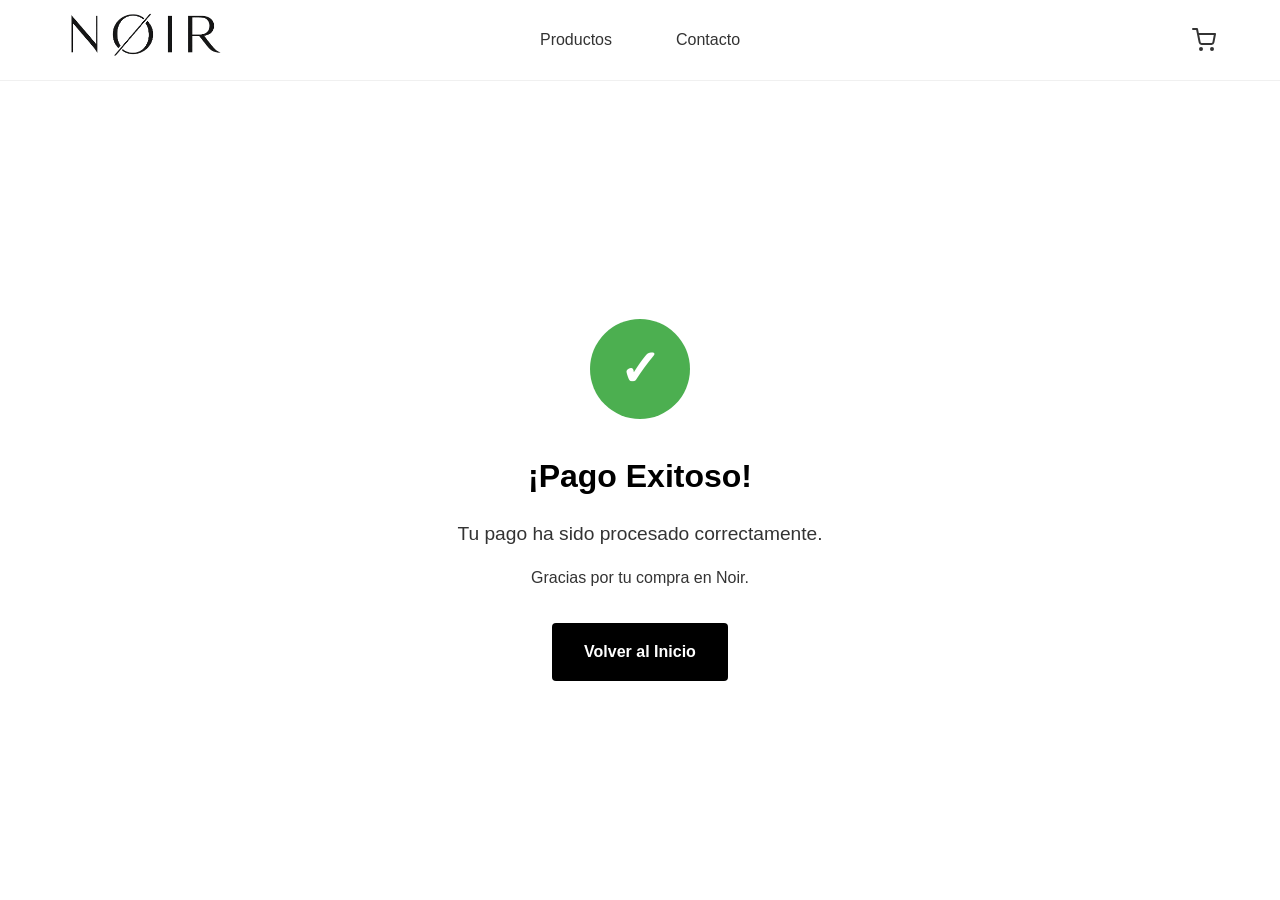
==== pages/confirmation.html @ 28c6acfe "Primer Commit" ====
<!DOCTYPE html>
<!-- Payment confirmation page -->
<html lang="es">
<head>
    <meta charset="UTF-8">
    <meta name="viewport" content="width=device-width, initial-scale=1.0">
    <title>Confirmación de Pago</title>
    <link rel="stylesheet" href="../styles.css">
    <style>
        .checkmark {
            width: 100px;
            height: 100px;
            border-radius: 50%;
            background: #4CAF50;
            display: flex;
            align-items: center;
            justify-content: center;
            margin: 0 auto 2rem;
            animation: checkmark 0.8s ease-in-out;
        }
        .checkmark::after {
            content: '✓';
            font-size: 50px;
            color: white;
            font-weight: bold;
        }
        @keyframes checkmark {
            0% { transform: scale(0); }
            50% { transform: scale(1.2); }
            100% { transform: scale(1); }
        }
    </style>
</head>
<body>
    <header>
        <nav>
            <div class="logo"><a href="../index.html" style="text-decoration: none; color: inherit;"><img src="../img/logo.png" alt="NOIR Logo" style="height: 55px; width: auto;"></a></div>
            <button class="hamburger" aria-label="Menú">
                <span></span>
                <span></span>
                <span></span>
            </button>
            <ul class="nav-links">
                <li><a href="products.html">Productos</a></li>
                <li><a href="contact.html">Contacto</a></li>
            </ul>
            <div class="cart-icon">
                <svg width="24" height="24" viewBox="0 0 24 24" fill="none" stroke="currentColor" stroke-width="2" stroke-linecap="round" stroke-linejoin="round">
                    <circle cx="9" cy="21" r="1"></circle>
                    <circle cx="20" cy="21" r="1"></circle>
                    <path d="M1 1h4l2.68 13.39a2 2 0 0 0 2 1.61h9.72a2 2 0 0 0 2-1.61L23 6H6"></path>
                </svg>
                <span id="cart-count"></span>
            </div>
        </nav>
    </header>

    <main style="padding-top: 100px; min-height: 100vh; display: flex; align-items: center; justify-content: center;">
        <div style="text-align: center; max-width: 600px; padding: 2rem;">
            <div class="checkmark"></div>
            <h1 style="margin-bottom: 1rem; color: var(--primary-color);">¡Pago Exitoso!</h1>
            <p style="font-size: 1.2rem; color: var(--text-color);">Tu pago ha sido procesado correctamente.</p>
            <p style="margin-top: 1rem; color: var(--text-color);">Gracias por tu compra en Noir.</p>
            <a href="../index.html" style="display: inline-block; margin-top: 2rem; padding: 1rem 2rem; background: var(--primary-color); color: var(--secondary-color); text-decoration: none; border-radius: 4px; font-weight: 600;">Volver al Inicio</a>
        </div>
    </main>

    <script src="../js/cart.js"></script>
    <script>
        // Mobile menu toggle
        document.querySelector('.hamburger').addEventListener('click', function() {
            document.querySelector('.nav-links').classList.toggle('active');
        });
    </script>
</body>
</html>
---- styles.css ----
/* Global styles and CSS variables */
* {
    margin: 0;
    padding: 0;
    box-sizing: border-box;
}

:root {
    --primary-color: #000;
    --secondary-color: #fff;
    --accent-color: #f0f0f0;
    --text-color: #333;
}

body {
    font-family: 'Segoe UI', Tahoma, Geneva, Verdana, sans-serif;
    color: var(--text-color);
    background-color: var(--secondary-color);
    line-height: 1.6;
    font-size: 16px;
}

/* Header and navigation */
header {
    position: fixed;
    width: 100%;
    top: 0;
    z-index: 1000;
    background-color: var(--secondary-color);
    border-bottom: 1px solid var(--accent-color);
    backdrop-filter: blur(10px);
}

nav {
    position: relative;
    display: flex;
    justify-content: center;
    align-items: center;
    padding: 1.5rem 1.5rem;
    max-width: 1400px;
    margin: 0 auto;
    width: 100%;
}

/* Estilos del logo de la marca */
.logo {
    font-size: 1.5rem;
    font-weight: 700;
    letter-spacing: 3px;
    color: var(--primary-color);
}

.logo img {
    height: 55px;
    width: auto;
}

/* Hamburger menu button */
.hamburger {
    display: none;
    cursor: pointer;
    padding: 0.5rem;
    background: none;
    border: none;
    font-size: 1.5rem;
}

.hamburger span {
    display: block;
    width: 25px;
    height: 3px;
    background: var(--primary-color);
    margin: 5px 0;
    transition: 0.3s;
}

/* Nav links - visible in mobile, centered */
.nav-links {
    display: flex;
    gap: 1rem;
    list-style: none;
    margin: 0 auto;
    flex-direction: row;
}

.nav-links.active {
    display: flex;
}

.nav-links li {
    width: 100%;
    border-bottom: 1px solid var(--accent-color);
}

.nav-links a {
    display: block;
    padding: 1rem 1.5rem;
    text-decoration: none;
    color: var(--text-color);
    font-size: 1rem;
    transition: background 0.3s ease;
}

.nav-links a:hover {
    background: var(--accent-color);
}

.cart-icon {
    cursor: pointer;
    font-size: 1.2rem;
    position: absolute;
    top: 50%;
    transform: translateY(-50%);
    right: 1.5rem;
    z-index: 1001;
    display: flex;
    align-items: center;
}

/* Hero section */
.hero {
    min-height: 80vh;
    padding-top: 140px;
    display: flex;
    align-items: center;
    justify-content: center;
    background: linear-gradient(135deg, #f5f5f5 0%, #ffffff 100%);
    text-align: center;
    padding: 2rem 1.5rem;
}

.hero-content h1 {
    font-size: clamp(2rem, 8vw, 4rem);
    font-weight: 300;
    letter-spacing: 2px;
    margin-bottom: 1rem;
    line-height: 1.2;
}

.hero-content p {
    font-size: clamp(1rem, 4vw, 1.2rem);
    color: #666;
    margin-bottom: 2rem;
    font-weight: 300;
}

/* Buttons and interactive elements */
.cta-button, .add-to-cart, .newsletter-form button {
    display: inline-block;
    padding: 1rem 2rem;
    background-color: var(--primary-color);
    color: var(--secondary-color);
    text-decoration: none;
    border: none;
    cursor: pointer;
    transition: all 0.3s ease;
    border: 2px solid var(--primary-color);
    font-size: 0.95rem;
    letter-spacing: 1px;
    min-height: 44px;
    text-align: center;
}

.cta-button:hover, .add-to-cart:hover, .newsletter-form button:hover {
    background-color: var(--secondary-color);
    color: var(--primary-color);
}

/* Collections section */
.collections {
    padding: 3rem 1.5rem;
    max-width: 1400px;
    margin: 0 auto;
}

/* Título de sección con estilos minimalistas */
.section-title {
    font-size: clamp(1.5rem, 5vw, 2.5rem);
    font-weight: 300;
    text-align: center;
    margin-bottom: 2rem;
    letter-spacing: 1px;
}

/* Grid de tarjetas de colecciones */
.collections-grid {
    display: grid;
    grid-template-columns: repeat(auto-fit, minmax(250px, 1fr));
    gap: 1.5rem;
    margin-bottom: 3rem;
}

/* Tarjeta individual de colección */
.collection-card {
    position: relative;
    overflow: hidden;
    aspect-ratio: 1;
    background-color: var(--accent-color);
    cursor: pointer;
    transition: transform 0.3s ease;
}

.collection-card:hover {
    transform: scale(1.02);
}

.collection-card-overlay {
    position: absolute;
    top: 0;
    left: 0;
    right: 0;
    bottom: 0;
    background-color: rgba(0, 0, 0, 0.3);
    display: flex;
    align-items: center;
    justify-content: center;
    opacity: 0;
    transition: opacity 0.3s ease;
}

.collection-card:hover .collection-card-overlay {
    opacity: 1;
}

.collection-name {
    color: var(--secondary-color);
    font-size: 1.2rem;
    letter-spacing: 1px;
}

/* Featured products section */
.featured-products {
    padding: 3rem 1.5rem;
    max-width: 1400px;
    margin: 0 auto;
    background-color: #fafafa;
}

.products-grid {
    display: grid;
    grid-template-columns: repeat(auto-fit, minmax(200px, 1fr));
    gap: 1.5rem;
}

.product-card {
    text-align: center;
    transition: all 0.3s ease;
}

.product-card-link {
    text-decoration: none;
    color: inherit;
    display: block;
}

.product-card-link:hover .product-card {
    transform: translateY(-5px);
    box-shadow: 0 5px 15px rgba(0, 0, 0, 0.1);
}

.product-image {
    width: 100%;
    height: 250px;
    object-fit: cover;
    margin-bottom: 1rem;
}

.product-name {
    font-size: 1rem;
    font-weight: 500;
    margin-bottom: 0.5rem;
    letter-spacing: 0.5px;
}

.product-price {
    font-size: 0.95rem;
    color: #666;
    margin-bottom: 1rem;
}

.add-to-cart {
    padding: 0.8rem 1.5rem;
    background-color: transparent;
    border: 1px solid var(--primary-color);
    color: var(--primary-color);
    cursor: pointer;
    font-size: 0.9rem;
    letter-spacing: 0.5px;
    transition: all 0.3s ease;
    width: 100%;
    min-height: 44px;
}

/* Newsletter section */
.newsletter {
    padding: 3rem 1.5rem;
    background-color: var(--primary-color);
    color: var(--secondary-color);
    text-align: center;
}

.newsletter h2 {
    font-size: clamp(1.5rem, 5vw, 2rem);
    font-weight: 300;
    margin-bottom: 1rem;
    letter-spacing: 1px;
}

.newsletter-form {
    display: flex;
    flex-direction: column;
    max-width: 500px;
    margin: 0 auto;
    gap: 0.5rem;
}

.newsletter-form input {
    flex: 1;
    padding: 1rem;
    border: none;
    background-color: var(--secondary-color);
    color: var(--text-color);
    min-height: 44px;
}

.newsletter-form button {
    padding: 1rem 2rem;
    background-color: var(--secondary-color);
    color: var(--primary-color);
    border: none;
    cursor: pointer;
    font-weight: 600;
    letter-spacing: 0.5px;
    transition: all 0.3s ease;
    min-height: 44px;
}

/* Footer */
footer {
    padding: 2rem 1.5rem;
    background-color: #1a1a1a;
    color: #999;
    border-top: 1px solid #333;
}

.footer-content {
    max-width: 1400px;
    margin: 0 auto;
    display: grid;
    grid-template-columns: 1fr;
    gap: 2rem;
    margin-bottom: 2rem;
}

.footer-section h3 {
    color: var(--secondary-color);
    margin-bottom: 1rem;
    font-weight: 500;
    font-size: 0.95rem;
    letter-spacing: 0.5px;
}

.footer-section ul {
    list-style: none;
}

.footer-section ul li {
    margin-bottom: 0.8rem;
}

.footer-section a {
    color: #999;
    text-decoration: none;
    font-size: 0.9rem;
    transition: color 0.3s ease;
}

/* Sección inferior del footer con copyright */
.footer-bottom {
    border-top: 1px solid #333;
    padding-top: 1rem;
    text-align: center;
    font-size: 0.9rem;
}

/* Media Queries */

/* Mobile small (max 767px) */
@media (max-width: 767px) {
    .hamburger {
        display: block;
    }

    .nav-links {
        position: absolute;
        top: 100%;
        left: 0;
        width: 100%;
        background: var(--secondary-color);
        flex-direction: column;
        gap: 0;
        padding: 0;
        margin: 0;
        border-top: 1px solid var(--accent-color);
        display: none;
        box-shadow: 0 2px 5px rgba(0,0,0,0.1);
    }

    .nav-links.active {
        display: flex;
    }

    .nav-links li {
        width: 100%;
        border-bottom: 1px solid var(--accent-color);
    }

    .nav-links a {
        padding: 1rem 1.5rem;
        display: block;
    }
}

/* Tablet (768px - 1024px) */
@media (min-width: 768px) {
    nav {
        padding: 2rem 3rem;
        position: relative;
    }

    .hamburger {
        display: none;
    }

    .nav-links {
        display: flex !important;
        flex-direction: row;
        gap: 3rem;
        background: none;
        border-top: none;
        box-shadow: none;
        padding: 0;
        position: absolute;
        left: 50%;
        top: 50%;
        transform: translate(-50%, -50%);
    }

    .nav-links li {
        border-bottom: none;
        width: auto;
    }

    .nav-links a {
        padding: 0;
        display: block;
    }

    .nav-links a:hover {
        background: none;
        transform: scale(1.06);
        opacity: 1;
    }

    .logo {
        position: absolute;
        left: 3rem;
        top: 50%;
        transform: translateY(-50%);
    }

    .cart-icon {
        position: absolute;
        top: 50%;
        transform: translateY(-50%);
        right: 3rem;
        z-index: 1001;
    }

    .hero {
        padding: 140px 3rem 4rem 3rem;
    }

    .collections {
        padding: 4rem 3rem;
    }

    .featured-products {
        padding: 140px 3rem 4rem 3rem;
    }

    .newsletter {
        padding: 4rem 3rem;
    }

    .newsletter-form {
        flex-direction: row;
    }

    .footer-content {
        grid-template-columns: repeat(auto-fit, minmax(200px, 1fr));
    }

    footer {
        padding: 3rem 3rem;
    }
}

/* Desktop (1024px+) */
@media (min-width: 1024px) {
    nav {
        padding: 2.5rem 5%;
        position: relative;
    }

    .nav-links {
        gap: 4rem;
    }

    .hero {
        padding: 140px 5% 2rem 5%;
    }

    .collections {
        padding: 5rem 5%;
    }

    .featured-products {
        padding: 140px 5% 5rem 5%;
    }

    .newsletter {
        padding: 4rem 5%;
    }

    .collections-grid {
        grid-template-columns: repeat(auto-fit, minmax(300px, 1fr));
        gap: 2rem;
    }

    .products-grid {
        grid-template-columns: repeat(auto-fit, minmax(250px, 1fr));
        gap: 2rem;
    }

    .product-image {
        height: 300px;
    }

    .section-title {
        margin-bottom: 3rem;
    }

    .collections-grid {
        margin-bottom: 4rem;
    }

    footer {
        padding: 3rem 5%;
    }

    .logo {
        position: absolute;
        left: 5%;
        top: 50%;
        transform: translateY(-50%);
    }

    .cart-icon {
        position: absolute;
        top: 50%;
        transform: translateY(-50%);
        right: 5%;
        z-index: 1001;
    }
}

/* Responsive design */
@media (max-width: 768px) {
    .nav-links {
        gap: 1.5rem;
        font-size: 0.9rem;
    }

    .hero-content h1 {
        font-size: 2.5rem;
    }

    .hero-content p {
        font-size: 1rem;
    }

    .section-title {
        font-size: 2rem;
    }

    .collections-grid,
    .products-grid {
        grid-template-columns: 1fr;
    }

    .newsletter-form {
        flex-direction: column;
    }
}
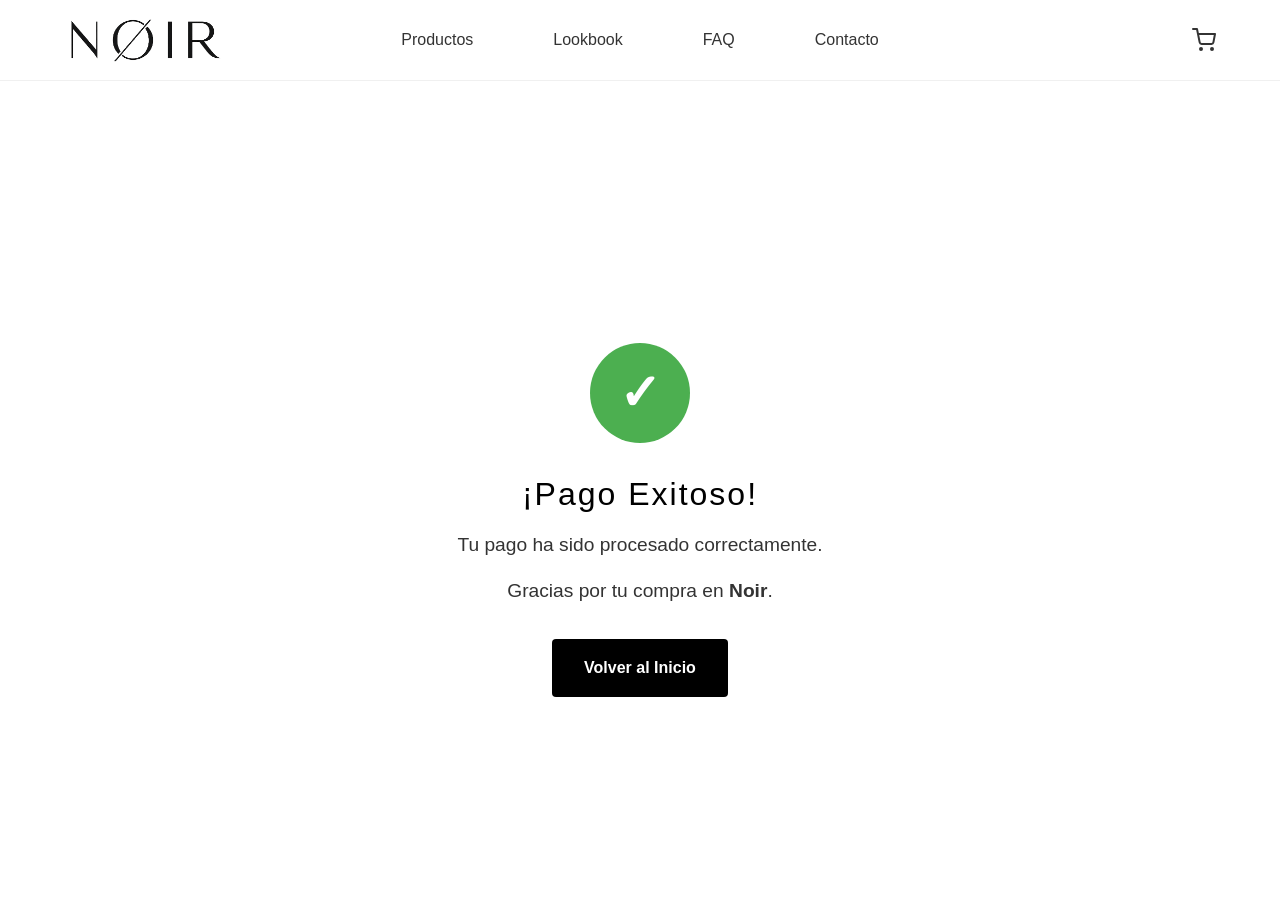
==== commit 4a11f508: "Correccion" ====
--- a/pages/confirmation.html
+++ b/pages/confirmation.html
@@ -1,76 +1,70 @@
 <!DOCTYPE html>
 <!-- Payment confirmation page -->
 <html lang="es">
+
 <head>
     <meta charset="UTF-8">
     <meta name="viewport" content="width=device-width, initial-scale=1.0">
-    <title>Confirmación de Pago</title>
-    <link rel="stylesheet" href="../styles.css">
-    <style>
-        .checkmark {
-            width: 100px;
-            height: 100px;
-            border-radius: 50%;
-            background: #4CAF50;
-            display: flex;
-            align-items: center;
-            justify-content: center;
-            margin: 0 auto 2rem;
-            animation: checkmark 0.8s ease-in-out;
-        }
-        .checkmark::after {
-            content: '✓';
-            font-size: 50px;
-            color: white;
-            font-weight: bold;
-        }
-        @keyframes checkmark {
-            0% { transform: scale(0); }
-            50% { transform: scale(1.2); }
-            100% { transform: scale(1); }
-        }
-    </style>
+    <title>Pedido Confirmado — NOIR | ¡Gracias por tu compra!</title>
+    <meta name="description" content="Tu pago fue procesado exitosamente en NOIR. Recibirás un email de confirmación con los detalles de tu pedido.">
+    <link rel="stylesheet" href="../css/main.css">
 </head>
+
 <body>
+
+    <!-- ===== HEADER ===== -->
     <header>
-        <nav>
-            <div class="logo"><a href="../index.html" style="text-decoration: none; color: inherit;"><img src="../img/logo.png" alt="NOIR Logo" style="height: 55px; width: auto;"></a></div>
-            <button class="hamburger" aria-label="Menú">
+        <nav aria-label="Navegación principal">
+            <div class="logo">
+                <a href="../index.html" aria-label="Ir al inicio de NOIR">
+                    <img src="../img/logo.png" alt="Logo de NOIR — Moda contemporánea">
+                </a>
+            </div>
+            <button class="hamburger" aria-label="Abrir menú de navegación" aria-expanded="false">
                 <span></span>
                 <span></span>
                 <span></span>
             </button>
-            <ul class="nav-links">
+            <ul class="nav-links" role="list">
                 <li><a href="products.html">Productos</a></li>
+                <li><a href="lookbook.html">Lookbook</a></li>
+                <li><a href="faq.html">FAQ</a></li>
                 <li><a href="contact.html">Contacto</a></li>
             </ul>
-            <div class="cart-icon">
-                <svg width="24" height="24" viewBox="0 0 24 24" fill="none" stroke="currentColor" stroke-width="2" stroke-linecap="round" stroke-linejoin="round">
+            <div class="cart-icon" title="Mi carrito" role="button" aria-label="Ver carrito de compras">
+                <svg width="24" height="24" viewBox="0 0 24 24" fill="none" stroke="currentColor"
+                     stroke-width="2" stroke-linecap="round" stroke-linejoin="round" aria-hidden="true">
                     <circle cx="9" cy="21" r="1"></circle>
                     <circle cx="20" cy="21" r="1"></circle>
                     <path d="M1 1h4l2.68 13.39a2 2 0 0 0 2 1.61h9.72a2 2 0 0 0 2-1.61L23 6H6"></path>
                 </svg>
-                <span id="cart-count"></span>
+                <span id="cart-count" aria-label="Cantidad de artículos en el carrito"></span>
             </div>
         </nav>
     </header>
 
-    <main style="padding-top: 100px; min-height: 100vh; display: flex; align-items: center; justify-content: center;">
-        <div style="text-align: center; max-width: 600px; padding: 2rem;">
-            <div class="checkmark"></div>
-            <h1 style="margin-bottom: 1rem; color: var(--primary-color);">¡Pago Exitoso!</h1>
-            <p style="font-size: 1.2rem; color: var(--text-color);">Tu pago ha sido procesado correctamente.</p>
-            <p style="margin-top: 1rem; color: var(--text-color);">Gracias por tu compra en Noir.</p>
-            <a href="../index.html" style="display: inline-block; margin-top: 2rem; padding: 1rem 2rem; background: var(--primary-color); color: var(--secondary-color); text-decoration: none; border-radius: 4px; font-weight: 600;">Volver al Inicio</a>
+    <main class="confirmation-page" id="contenido-principal">
+        <div class="confirmation-page__inner" role="alert" aria-live="polite">
+            <div class="checkmark" aria-hidden="true"></div>
+            <h1>¡Pago Exitoso!</h1>
+            <p>Tu pago ha sido procesado correctamente.</p>
+            <p>Gracias por tu compra en <strong>Noir</strong>.</p>
+            <a href="../index.html" class="btn-back-home">Volver al Inicio</a>
         </div>
     </main>
 
+    <!-- ===== SCRIPTS ===== -->
     <script src="../js/cart.js"></script>
     <script>
-        // Mobile menu toggle
-        document.querySelector('.hamburger').addEventListener('click', function() {
-            document.querySelector('.nav-links').classList.toggle('active');
+        // Hamburger
+        const hamburger = document.querySelector('.hamburger');
+        const navLinks = document.querySelector('.nav-links');
+        hamburger.addEventListener('click', function () {
+            const isOpen = navLinks.classList.toggle('active');
+            hamburger.setAttribute('aria-expanded', isOpen);
         });
     </script>
+
 </body>
+
 </html>
--- a/css/main.css
+++ b/css/main.css
@@ -0,0 +1,1007 @@
+@charset "UTF-8";
+*,
+*::before,
+*::after {
+  margin: 0;
+  padding: 0;
+  box-sizing: border-box;
+}
+
+html {
+  scroll-behavior: smooth;
+}
+
+img {
+  max-width: 100%;
+  display: block;
+}
+
+a {
+  text-decoration: none;
+  color: inherit;
+}
+
+button {
+  font-family: inherit;
+}
+
+body {
+  font-family: "Segoe UI", Tahoma, Geneva, Verdana, sans-serif;
+  color: #333333;
+  background-color: #ffffff;
+  line-height: 1.6;
+  font-size: 16px;
+}
+
+h1,
+h2,
+h3,
+h4,
+h5,
+h6 {
+  line-height: 1.2;
+  font-weight: 300;
+}
+
+p {
+  margin-bottom: 0;
+}
+
+header {
+  position: fixed;
+  width: 100%;
+  top: 0;
+  z-index: 1000;
+  background-color: #ffffff;
+  border-bottom: 1px solid #f0f0f0;
+  backdrop-filter: blur(10px);
+}
+
+nav {
+  position: relative;
+  display: flex;
+  justify-content: center;
+  align-items: center;
+  padding: 1.5rem;
+  max-width: 1400px;
+  margin: 0 auto;
+  width: 100%;
+}
+@media (min-width: 768px) {
+  nav {
+    padding: 2rem 3rem;
+  }
+}
+@media (min-width: 1024px) {
+  nav {
+    padding: 2.5rem 5%;
+  }
+}
+
+.logo {
+  font-size: 1.5rem;
+  font-weight: 700;
+  letter-spacing: 3px;
+  color: #000000;
+}
+.logo img {
+  height: 55px;
+  width: auto;
+}
+@media (min-width: 768px) {
+  .logo {
+    position: absolute;
+    top: 50%;
+    transform: translateY(-50%);
+    left: 3rem;
+  }
+}
+@media (min-width: 1024px) {
+  .logo {
+    left: 5%;
+  }
+}
+
+.hamburger {
+  display: none;
+  cursor: pointer;
+  padding: 0.5rem;
+  background: none;
+  border: none;
+  font-size: 1.5rem;
+}
+.hamburger span {
+  display: block;
+  width: 25px;
+  height: 3px;
+  background: #000000;
+  margin: 5px 0;
+  transition: 0.3s;
+}
+@media (max-width: 767px) {
+  .hamburger {
+    display: block;
+  }
+}
+
+.nav-links {
+  list-style: none;
+  padding: 0;
+  margin: 0;
+  display: flex;
+  gap: 1rem;
+  flex-direction: row;
+  margin: 0 auto;
+}
+.nav-links li {
+  width: 100%;
+  border-bottom: 1px solid #f0f0f0;
+}
+.nav-links a {
+  display: block;
+  padding: 1rem 1.5rem;
+  color: #333333;
+  font-size: 1rem;
+  transition: background 0.3s ease;
+}
+.nav-links a:hover {
+  background: #f0f0f0;
+}
+.nav-links.active {
+  display: flex;
+}
+@media (min-width: 768px) {
+  .nav-links {
+    display: flex !important;
+    flex-direction: row;
+    gap: 3rem;
+    background: none;
+    border-top: none;
+    box-shadow: none;
+    padding: 0;
+    position: absolute;
+    left: 50%;
+    top: 50%;
+    transform: translate(-50%, -50%);
+  }
+  .nav-links li {
+    border-bottom: none;
+    width: auto;
+  }
+  .nav-links a {
+    padding: 0;
+  }
+  .nav-links a:hover {
+    background: none;
+    transform: scale(1.06);
+  }
+}
+@media (min-width: 1024px) {
+  .nav-links {
+    gap: 5rem;
+  }
+}
+@media (max-width: 767px) {
+  .nav-links {
+    position: absolute;
+    top: 100%;
+    left: 0;
+    width: 100%;
+    background: #ffffff;
+    flex-direction: column;
+    gap: 0;
+    padding: 0;
+    margin: 0;
+    border-top: 1px solid #f0f0f0;
+    display: none;
+    box-shadow: 0 2px 5px rgba(0, 0, 0, 0.1);
+  }
+}
+
+.cart-icon {
+  cursor: pointer;
+  font-size: 1.2rem;
+  position: absolute;
+  top: 50%;
+  transform: translateY(-50%);
+  right: 1.5rem;
+  z-index: 1001;
+  display: flex;
+  align-items: center;
+  gap: 0.5rem;
+}
+.cart-icon svg {
+  transition: transform 0.3s ease;
+}
+.cart-icon:hover svg {
+  transform: scale(1.15);
+}
+.cart-icon #cart-count {
+  font-size: 0.85rem;
+  font-weight: 700;
+}
+@media (min-width: 768px) {
+  .cart-icon {
+    right: 3rem;
+  }
+}
+@media (min-width: 1024px) {
+  .cart-icon {
+    right: 5%;
+  }
+}
+
+footer {
+  padding: 2rem 1.5rem;
+  background-color: #1a1a1a;
+  color: #999999;
+  border-top: 1px solid #333333;
+}
+@media (min-width: 768px) {
+  footer {
+    padding: 3rem;
+  }
+}
+@media (min-width: 1024px) {
+  footer {
+    padding: 3rem 5%;
+  }
+}
+
+.footer-content {
+  max-width: 1400px;
+  margin: 0 auto;
+  width: 100%;
+  display: grid;
+  grid-template-columns: 1fr;
+  gap: 2rem;
+  margin-bottom: 2rem;
+}
+@media (min-width: 768px) {
+  .footer-content {
+    grid-template-columns: repeat(auto-fit, minmax(200px, 1fr));
+  }
+}
+
+.footer-section h3 {
+  color: #ffffff;
+  margin-bottom: 1rem;
+  font-weight: 500;
+  font-size: 0.95rem;
+  letter-spacing: 0.5px;
+}
+.footer-section ul {
+  list-style: none;
+  padding: 0;
+  margin: 0;
+}
+.footer-section ul li {
+  margin-bottom: 0.8rem;
+}
+.footer-section ul a {
+  color: #999999;
+  font-size: 0.9rem;
+  transition: color 0.3s ease;
+}
+.footer-section ul a:hover {
+  color: #ffffff;
+}
+
+.footer-bottom {
+  border-top: 1px solid #333333;
+  padding-top: 1rem;
+  text-align: center;
+  font-size: 0.9rem;
+}
+
+.cta-button {
+  display: inline-block;
+  padding: 1rem 2rem;
+  border: 2px solid #000000;
+  cursor: pointer;
+  transition: all 0.3s ease;
+  font-size: 0.95rem;
+  letter-spacing: 1px;
+  min-height: 44px;
+  text-align: center;
+  font-family: "Segoe UI", Tahoma, Geneva, Verdana, sans-serif;
+  text-decoration: none;
+  background-color: #000000;
+  color: #ffffff;
+}
+.cta-button:hover {
+  background-color: #ffffff;
+  color: #000000;
+}
+
+.add-to-cart {
+  display: inline-block;
+  padding: 1rem 2rem;
+  border: 2px solid #000000;
+  cursor: pointer;
+  transition: all 0.3s ease;
+  font-size: 0.95rem;
+  letter-spacing: 1px;
+  min-height: 44px;
+  text-align: center;
+  font-family: "Segoe UI", Tahoma, Geneva, Verdana, sans-serif;
+  text-decoration: none;
+  background-color: transparent;
+  color: #000000;
+  border: 1px solid #000000;
+}
+.add-to-cart:hover {
+  background-color: #000000;
+  color: #ffffff;
+}
+.add-to-cart {
+  padding: 0.8rem 1.5rem;
+  font-size: 0.9rem;
+  letter-spacing: 0.5px;
+  width: 100%;
+  min-height: 44px;
+}
+
+.submit-btn {
+  display: inline-block;
+  padding: 1rem 2rem;
+  border: 2px solid #000000;
+  cursor: pointer;
+  transition: all 0.3s ease;
+  font-size: 0.95rem;
+  letter-spacing: 1px;
+  min-height: 44px;
+  text-align: center;
+  font-family: "Segoe UI", Tahoma, Geneva, Verdana, sans-serif;
+  text-decoration: none;
+  background-color: #000000;
+  color: #ffffff;
+}
+.submit-btn:hover {
+  background-color: #ffffff;
+  color: #000000;
+}
+.submit-btn {
+  font-weight: 600;
+  align-self: flex-start;
+}
+
+.size-btn {
+  padding: 0.5rem 1rem;
+  border: 1px solid #e0e0e0;
+  background: #ffffff;
+  cursor: pointer;
+  transition: all 0.3s ease;
+  font-family: "Segoe UI", Tahoma, Geneva, Verdana, sans-serif;
+  font-size: 0.9rem;
+}
+.size-btn:hover {
+  border-color: #000000;
+}
+.size-btn.selected {
+  background: #000000;
+  color: #ffffff;
+  border-color: #000000;
+}
+
+.hero {
+  min-height: 80vh;
+  padding-top: 140px;
+  display: flex;
+  align-items: center;
+  justify-content: center;
+  background: linear-gradient(135deg, #f5f5f5 0%, #ffffff 100%);
+  text-align: center;
+  padding: 2rem 1.5rem;
+}
+@media (min-width: 768px) {
+  .hero {
+    padding: 140px 3rem 5rem;
+  }
+}
+@media (min-width: 1024px) {
+  .hero {
+    padding: 140px 5% 2rem;
+  }
+}
+
+.hero-content h1 {
+  font-size: clamp(2rem, 8vw, 4rem);
+  font-weight: 300;
+  letter-spacing: 2px;
+  margin-bottom: 1rem;
+  line-height: 1.2;
+}
+.hero-content p {
+  font-size: clamp(1rem, 4vw, 1.2rem);
+  color: #666666;
+  margin-bottom: 2rem;
+  font-weight: 300;
+}
+
+.section-title {
+  font-weight: 300;
+  text-align: center;
+  letter-spacing: 1px;
+  margin-bottom: 2rem;
+  font-size: clamp(1.5rem, 5vw, 2.5rem);
+}
+@media (min-width: 1024px) {
+  .section-title {
+    margin-bottom: 3rem;
+  }
+}
+
+.collections {
+  padding: 3rem 1.5rem;
+}
+@media (min-width: 768px) {
+  .collections {
+    padding: 3rem 2rem;
+  }
+}
+@media (min-width: 1024px) {
+  .collections {
+    padding: 5rem 5%;
+  }
+}
+.collections {
+  max-width: 1400px;
+  margin: 0 auto;
+  width: 100%;
+}
+
+.collections-grid {
+  display: grid;
+  grid-template-columns: repeat(auto-fit, minmax(250px, 1fr));
+  gap: 1.5rem;
+  margin-bottom: 3rem;
+}
+@media (min-width: 1024px) {
+  .collections-grid {
+    grid-template-columns: repeat(auto-fit, minmax(300px, 1fr));
+    gap: 2rem;
+    margin-bottom: 5rem;
+  }
+}
+
+.collection-card {
+  position: relative;
+  overflow: hidden;
+  background-color: #f0f0f0;
+  transition: transform 0.3s ease;
+  aspect-ratio: 1;
+  cursor: pointer;
+}
+.collection-card:hover {
+  transform: scale(1.02);
+}
+.collection-card:hover .collection-card-overlay {
+  opacity: 1;
+}
+
+.collection-card-overlay {
+  position: absolute;
+  inset: 0;
+  background-color: rgba(0, 0, 0, 0.3);
+  display: flex;
+  align-items: center;
+  justify-content: center;
+  opacity: 0;
+  transition: opacity 0.3s ease;
+}
+
+.collection-name {
+  color: #ffffff;
+  font-size: 1.2rem;
+  letter-spacing: 1px;
+}
+
+.featured-products {
+  padding: 3rem 1.5rem;
+}
+@media (min-width: 768px) {
+  .featured-products {
+    padding: 3rem 2rem;
+  }
+}
+@media (min-width: 1024px) {
+  .featured-products {
+    padding: 5rem 5%;
+  }
+}
+.featured-products {
+  max-width: 1400px;
+  margin: 0 auto;
+  width: 100%;
+  background-color: #fafafa;
+}
+@media (min-width: 768px) {
+  .featured-products {
+    padding-top: 140px;
+  }
+}
+
+.products-grid {
+  display: grid;
+  grid-template-columns: repeat(auto-fit, minmax(200px, 1fr));
+  gap: 1.5rem;
+}
+@media (min-width: 1024px) {
+  .products-grid {
+    grid-template-columns: repeat(auto-fit, minmax(250px, 1fr));
+    gap: 2rem;
+  }
+}
+@media (max-width: 767px) {
+  .products-grid {
+    grid-template-columns: 1fr;
+  }
+}
+
+.product-card-link {
+  text-decoration: none;
+  color: inherit;
+  display: block;
+}
+.product-card-link:hover .product-card {
+  transform: translateY(-5px);
+  box-shadow: 0 5px 15px rgba(0, 0, 0, 0.1);
+}
+
+.product-card {
+  text-align: center;
+  transition: all 0.3s ease;
+}
+
+.product-image {
+  width: 100%;
+  height: 250px;
+  object-fit: cover;
+  margin-bottom: 1rem;
+}
+@media (min-width: 1024px) {
+  .product-image {
+    height: 300px;
+  }
+}
+
+.product-name {
+  font-size: 1rem;
+  font-weight: 500;
+  margin-bottom: 0.5rem;
+  letter-spacing: 0.5px;
+}
+
+.product-price {
+  font-size: 0.95rem;
+  color: #666666;
+  margin-bottom: 1rem;
+}
+
+.newsletter {
+  padding: 3rem 1.5rem;
+}
+@media (min-width: 768px) {
+  .newsletter {
+    padding: 3rem 2rem;
+  }
+}
+@media (min-width: 1024px) {
+  .newsletter {
+    padding: 5rem 5%;
+  }
+}
+.newsletter {
+  background-color: #000000;
+  color: #ffffff;
+  text-align: center;
+}
+.newsletter h2 {
+  font-size: clamp(1.5rem, 5vw, 2rem);
+  font-weight: 300;
+  margin-bottom: 1rem;
+  letter-spacing: 1px;
+}
+.newsletter p {
+  margin-bottom: 1.5rem;
+}
+
+.newsletter-form {
+  display: flex;
+  flex-direction: column;
+  max-width: 500px;
+  margin: 0 auto;
+  gap: 0.5rem;
+}
+.newsletter-form input {
+  flex: 1;
+  padding: 1rem;
+  border: none;
+  background-color: #ffffff;
+  color: #333333;
+  min-height: 44px;
+  font-family: "Segoe UI", Tahoma, Geneva, Verdana, sans-serif;
+}
+.newsletter-form input:focus {
+  outline: 2px solid #e0e0e0;
+}
+.newsletter-form button {
+  padding: 1rem 2rem;
+  background-color: #ffffff;
+  color: #000000;
+  border: none;
+  cursor: pointer;
+  font-weight: 600;
+  letter-spacing: 0.5px;
+  transition: all 0.3s ease;
+  min-height: 44px;
+  font-family: "Segoe UI", Tahoma, Geneva, Verdana, sans-serif;
+}
+.newsletter-form button:hover {
+  background-color: #f0f0f0;
+}
+@media (min-width: 768px) {
+  .newsletter-form {
+    flex-direction: row;
+  }
+}
+@media (max-width: 767px) {
+  .newsletter-form {
+    flex-direction: column;
+  }
+}
+
+.form-group {
+  margin-bottom: 1.5rem;
+  display: flex;
+  flex-direction: column;
+}
+.form-group label {
+  font-weight: 500;
+  margin-bottom: 0.5rem;
+  letter-spacing: 0.5px;
+  font-size: 0.95rem;
+}
+.form-group input,
+.form-group textarea {
+  padding: 1rem;
+  border: 1px solid #e0e0e0;
+  border-radius: 0;
+  font-family: "Segoe UI", Tahoma, Geneva, Verdana, sans-serif;
+  font-size: 0.95rem;
+  background-color: #ffffff;
+  color: #333333;
+  transition: border-color 0.3s ease;
+  width: 100%;
+}
+.form-group input:focus,
+.form-group textarea:focus {
+  outline: none;
+  border-color: #000000;
+}
+.form-group textarea {
+  min-height: 150px;
+  resize: vertical;
+}
+
+.payment-form-wrapper {
+  background: #ffffff;
+  padding: 2rem;
+  border: 1px solid #f0f0f0;
+  border-radius: 4px;
+}
+.payment-form-wrapper .form-group input {
+  border-radius: 4px;
+}
+
+.featured-products {
+  padding-top: 140px;
+}
+
+.contact-section {
+  padding: 3rem 1.5rem;
+}
+@media (min-width: 768px) {
+  .contact-section {
+    padding: 3rem 2rem;
+  }
+}
+@media (min-width: 1024px) {
+  .contact-section {
+    padding: 5rem 5%;
+  }
+}
+.contact-section {
+  max-width: 1400px;
+  margin: 0 auto;
+  width: 100%;
+  padding-top: 140px;
+}
+
+.contact-container {
+  display: grid;
+  grid-template-columns: 1fr 1fr;
+  gap: 3rem;
+  margin-bottom: 3rem;
+}
+@media (max-width: 767px) {
+  .contact-container {
+    grid-template-columns: 1fr;
+    gap: 2rem;
+  }
+}
+
+.contact-info {
+  padding: 2rem;
+  background-color: #f5f5f5;
+}
+.contact-info h3 {
+  font-size: 1.2rem;
+  font-weight: 500;
+  margin-bottom: 1.5rem;
+  letter-spacing: 0.5px;
+}
+
+.contact-form-box {
+  background-color: #fafafa;
+  padding: 2rem;
+}
+.contact-form-box h3 {
+  font-size: 1.2rem;
+  font-weight: 500;
+  margin-bottom: 1.5rem;
+  letter-spacing: 0.5px;
+}
+
+.contact-item {
+  margin-bottom: 2rem;
+}
+.contact-item strong {
+  display: block;
+  margin-bottom: 0.5rem;
+  color: #000000;
+}
+.contact-item p {
+  color: #666666;
+  line-height: 1.8;
+}
+.contact-item a {
+  color: #000000;
+  transition: opacity 0.3s ease;
+}
+.contact-item a:hover {
+  opacity: 0.6;
+}
+
+.contact-form {
+  display: flex;
+  flex-direction: column;
+}
+
+.product-detail {
+  padding-top: 140px;
+  padding: 3rem 1.5rem;
+}
+@media (min-width: 768px) {
+  .product-detail {
+    padding: 3rem 2rem;
+  }
+}
+@media (min-width: 1024px) {
+  .product-detail {
+    padding: 5rem 5%;
+  }
+}
+
+.product-detail-container {
+  max-width: 800px;
+  margin: 0 auto;
+  display: flex;
+  gap: 2rem;
+  flex-wrap: wrap;
+}
+
+.product-image-container {
+  flex: 1;
+  min-width: 300px;
+}
+.product-image-container .product-image {
+  width: 100%;
+  height: auto;
+  max-height: 500px;
+  object-fit: cover;
+}
+
+.product-info {
+  flex: 1;
+  min-width: 300px;
+}
+.product-info .product-name {
+  font-size: 1.5rem;
+  font-weight: 300;
+  letter-spacing: 1px;
+}
+.product-info .product-price {
+  font-size: 1.5rem;
+  font-weight: 700;
+  margin: 1rem 0;
+  color: #000000;
+}
+
+.size-selection {
+  margin: 2rem 0;
+}
+.size-selection h3 {
+  font-size: 1rem;
+  font-weight: 500;
+  margin-bottom: 1rem;
+}
+
+.size-options {
+  display: flex;
+  gap: 0.5rem;
+  flex-wrap: wrap;
+  margin-top: 1rem;
+}
+
+#add-to-cart-btn {
+  width: 100%;
+  padding: 1rem;
+  background: #000000;
+  color: #ffffff;
+  border: none;
+  cursor: pointer;
+  font-weight: 600;
+  margin-top: 2rem;
+  font-family: "Segoe UI", Tahoma, Geneva, Verdana, sans-serif;
+  font-size: 1rem;
+  letter-spacing: 1px;
+  transition: all 0.3s ease;
+}
+#add-to-cart-btn:hover {
+  background: #333;
+}
+
+.payment-page {
+  padding-top: 140px;
+  min-height: 100vh;
+  display: flex;
+  align-items: center;
+  justify-content: center;
+}
+.payment-page__inner {
+  text-align: center;
+  max-width: 600px;
+  padding: 2rem;
+  width: 100%;
+}
+.payment-page__inner h1 {
+  margin-bottom: 2rem;
+  color: #000000;
+  font-weight: 300;
+  letter-spacing: 2px;
+}
+.payment-page__inner p {
+  margin-bottom: 2rem;
+  color: #333333;
+}
+
+.payment-form {
+  background: #ffffff;
+  padding: 2rem;
+  border: 1px solid #f0f0f0;
+  border-radius: 4px;
+  text-align: left;
+}
+.payment-form .form-group {
+  margin-bottom: 1rem;
+}
+.payment-form .form-group label {
+  display: block;
+  margin-bottom: 0.5rem;
+  color: #333333;
+  font-size: 0.95rem;
+}
+.payment-form .form-group input {
+  width: 100%;
+  padding: 0.75rem;
+  border: 1px solid #f0f0f0;
+  border-radius: 4px;
+  font-family: "Segoe UI", Tahoma, Geneva, Verdana, sans-serif;
+}
+.payment-form .form-group input:focus {
+  outline: none;
+  border-color: #000000;
+}
+
+#pay-btn {
+  width: 100%;
+  padding: 1rem;
+  background: #000000;
+  color: #ffffff;
+  border: none;
+  border-radius: 4px;
+  cursor: pointer;
+  font-weight: 600;
+  font-family: "Segoe UI", Tahoma, Geneva, Verdana, sans-serif;
+  font-size: 1rem;
+  letter-spacing: 1px;
+  transition: all 0.3s ease;
+}
+#pay-btn:hover {
+  background: #333;
+}
+#pay-btn:disabled {
+  opacity: 0.6;
+  cursor: not-allowed;
+}
+
+.confirmation-page {
+  padding-top: 140px;
+  min-height: 100vh;
+  display: flex;
+  align-items: center;
+  justify-content: center;
+}
+.confirmation-page__inner {
+  text-align: center;
+  max-width: 600px;
+  padding: 2rem;
+}
+.confirmation-page__inner h1 {
+  margin-bottom: 1rem;
+  color: #000000;
+  font-weight: 300;
+  letter-spacing: 2px;
+}
+.confirmation-page__inner p {
+  font-size: 1.2rem;
+  color: #333333;
+  margin-top: 1rem;
+}
+
+.checkmark {
+  width: 100px;
+  height: 100px;
+  border-radius: 50%;
+  background: #4CAF50;
+  display: flex;
+  align-items: center;
+  justify-content: center;
+  margin: 0 auto 2rem;
+  animation: checkmark-pop 0.8s ease-in-out;
+}
+.checkmark::after {
+  content: "✓";
+  font-size: 50px;
+  color: #ffffff;
+  font-weight: bold;
+}
+
+@keyframes checkmark-pop {
+  0% {
+    transform: scale(0);
+    opacity: 0;
+  }
+  50% {
+    transform: scale(1.2);
+  }
+  100% {
+    transform: scale(1);
+    opacity: 1;
+  }
+}
+.btn-back-home {
+  display: inline-block;
+  margin-top: 2rem;
+  padding: 1rem 2rem;
+  background: #000000;
+  color: #ffffff;
+  border-radius: 4px;
+  font-weight: 600;
+  transition: all 0.3s ease;
+}
+.btn-back-home:hover {
+  background: #333;
+}
